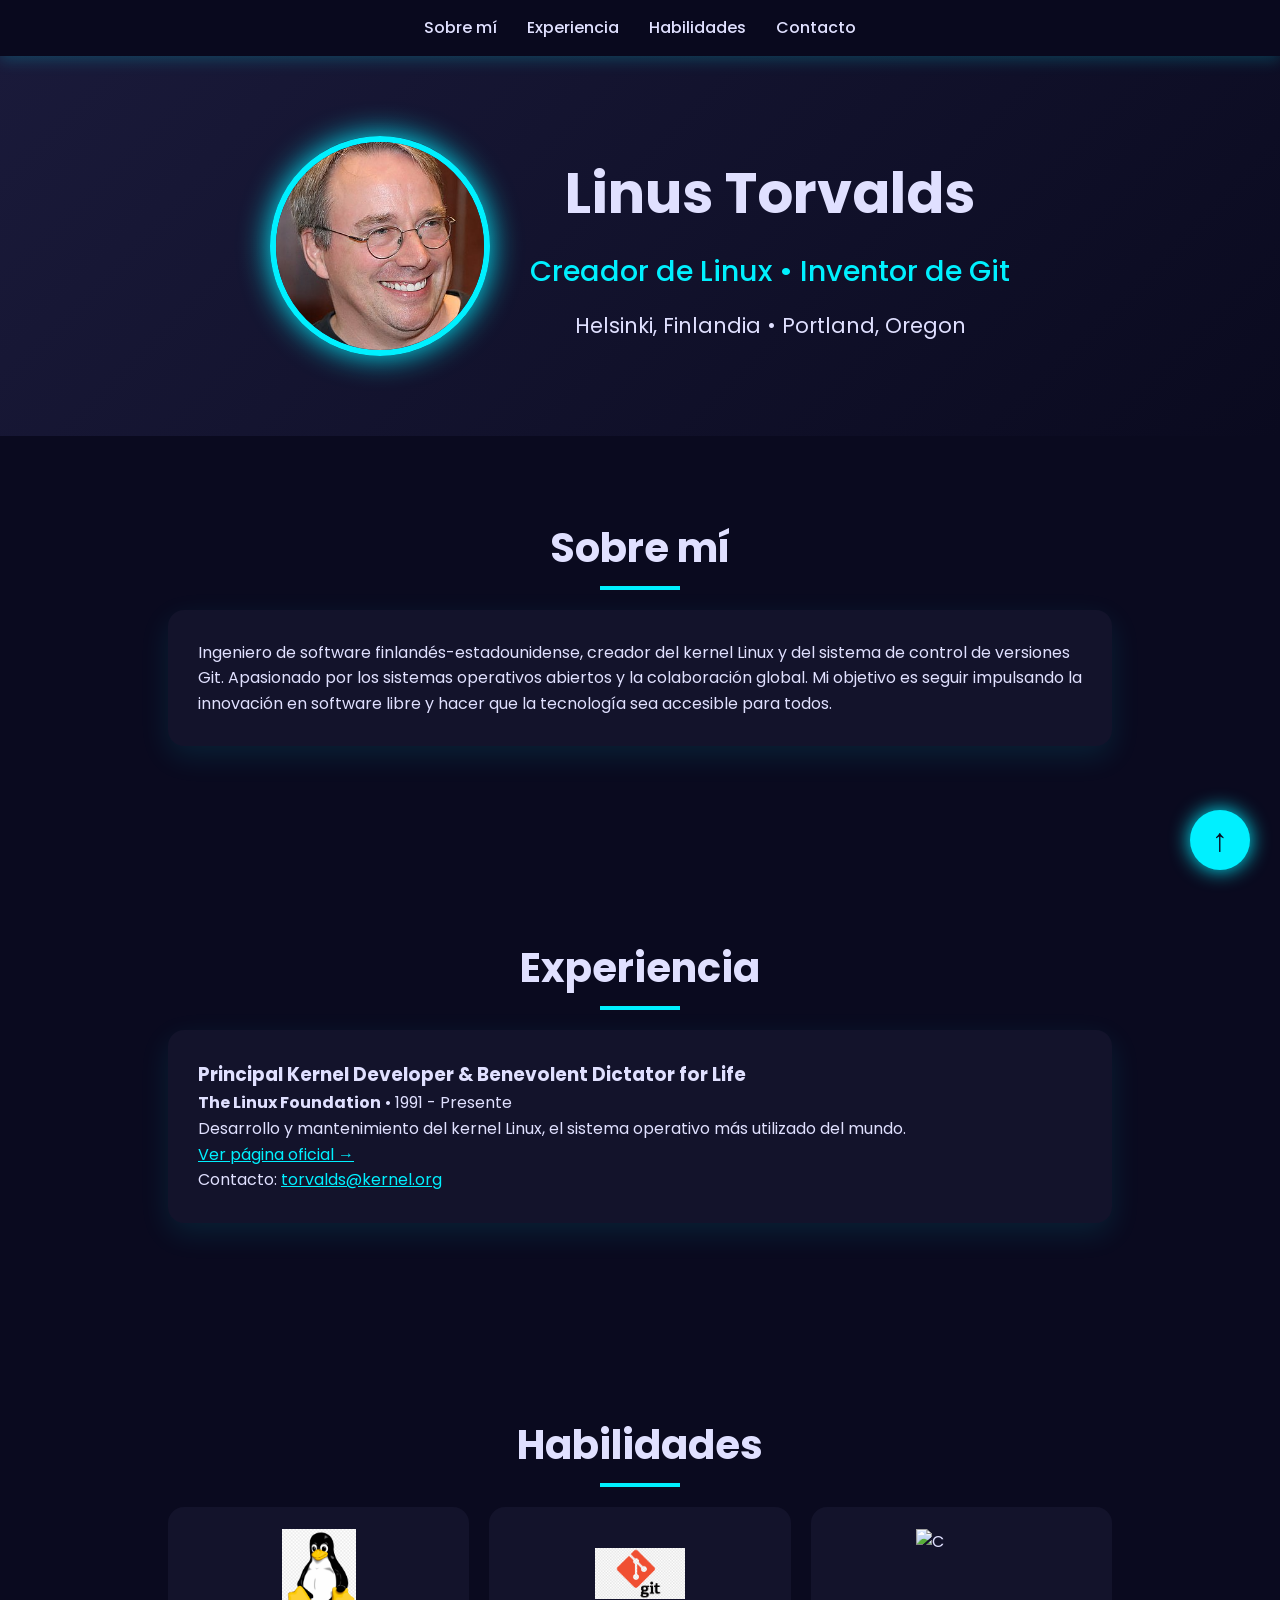
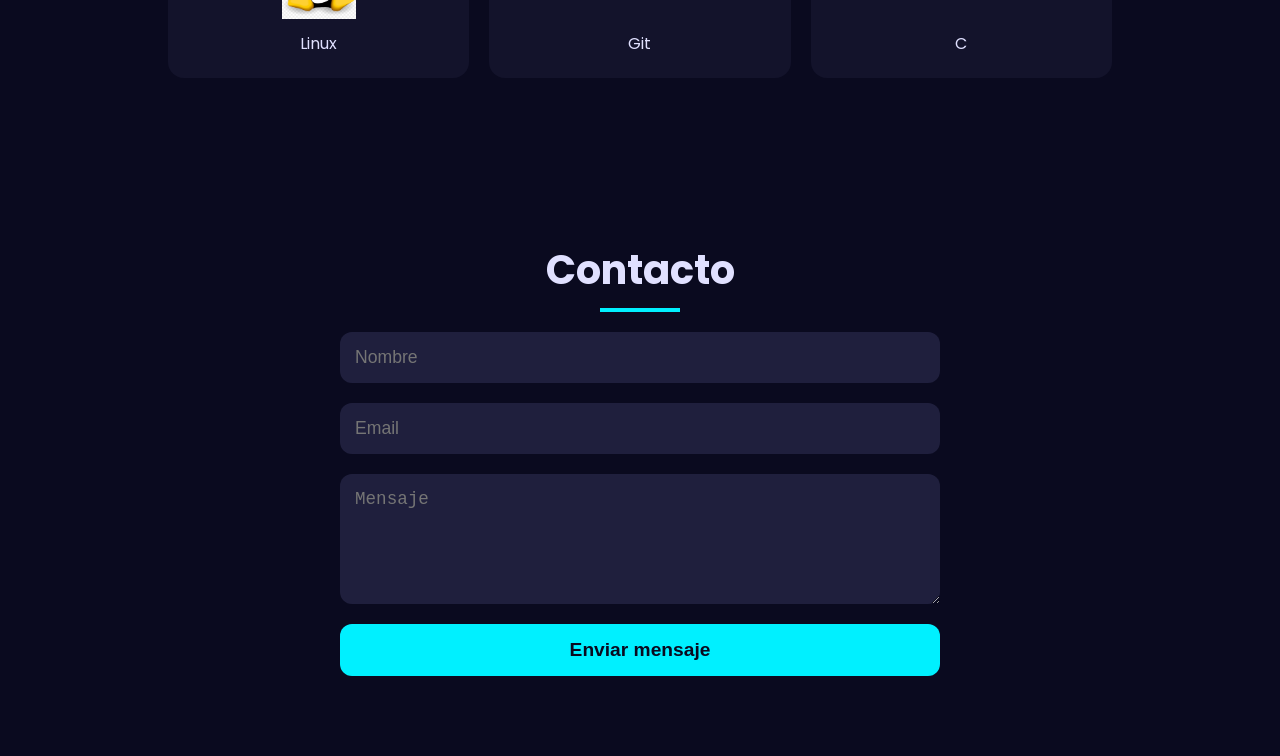
==== index.html @ 0d2be811 "Add files via upload" ====
<!DOCTYPE html>
<html lang="es">
<head>
    <meta charset="UTF-8">
    <meta name="viewport" content="width=device-width, initial-scale=1.0">
    <title>Linus Torvalds - CV</title>
    
    <!-- Google Fonts -->
    <link href="https://fonts.googleapis.com/css2?family=Poppins:wght@400;500;600;700&display=swap" rel="stylesheet">
    
    <!-- CSS externo -->
    <link rel="stylesheet" href="styles.css">
</head>
<body>

    <nav>
        <a href="#about">Sobre mí</a>
        <a href="#experience">Experiencia</a>
        <a href="#skills">Habilidades</a>
        <a href="#contact">Contacto</a>
    </nav>

    <header>
        <img src="IMG/linus.jpg" 
            alt="Linus Torvalds" 
            class="profile-pic">
        <div class="hero-text">
            <h1>Linus Torvalds</h1>
            <p class="title">Creador de Linux • Inventor de Git</p>
            <p class="location">Helsinki, Finlandia • Portland, Oregon</p>
        </div>
    </header>

    <section id="about">
        <h2>Sobre mí</h2>
        <div class="card">
            <p>Ingeniero de software finlandés-estadounidense, creador del kernel Linux y del sistema de control de versiones Git. Apasionado por los sistemas operativos abiertos y la colaboración global. Mi objetivo es seguir impulsando la innovación en software libre y hacer que la tecnología sea accesible para todos.</p>
        </div>
    </section>

    <section id="experience">
        <h2>Experiencia</h2>
        <div class="card">
            <h3>Principal Kernel Developer &amp; Benevolent Dictator for Life</h3>
            <p><strong>The Linux Foundation</strong> • 1991 - Presente</p>
            <p>Desarrollo y mantenimiento del kernel Linux, el sistema operativo más utilizado del mundo.</p>
            <p>
                <a href="https://www.linuxfoundation.org/" target="_blank" class="company-link">Ver página oficial →</a>
            </p>
            <p class="email-contact">
                Contacto: 
                <a href="mailto:torvalds@kernel.org">torvalds@kernel.org</a>
            </p>
        </div>
    </section>

    <section id="skills">
        <h2>Habilidades</h2>
        <div class="skills-grid">
            <!-- Linux -->
            <a href="https://es.wikipedia.org/wiki/Linux" target="_blank" class="skill-card">
                <img src="IMG/linux.png" alt="Linux" class="skill-logo">
                <span>Linux</span>
            </a>
            <!-- Git -->
            <a href="https://es.wikipedia.org/wiki/Git" target="_blank" class="skill-card">
                <img src="IMG/git.png" alt="Git" class="skill-logo">
                <span>Git</span>
            </a>
            <!-- C -->
            <a href="https://es.wikipedia.org/wiki/C_(lenguaje_de_programaci%C3%B3n)" target="_blank" class="skill-card">
                <img src="IMG/c.png" alt="C" class="skill-logo">
                <span>C</span>
         </a>
</div>
    </section>

    <section id="contact">
        <h2>Contacto</h2>
        <form id="contact-form">
            <input type="text" id="name" placeholder="Nombre" required>
            <input type="email" id="email" placeholder="Email" required>
            <textarea id="message" rows="5" placeholder="Mensaje" required></textarea>
            <button type="submit">Enviar mensaje</button>
        </form>
        <div id="success">✅ ¡Mensaje enviado con éxito! (simulado)</div>
    </section>

    <button id="back-to-top" class="back-btn" title="Volver al inicio">↑</button>

    <script src="index.js"></script>
</body>
</html>
---- styles.css ----
:root {
    --accent: #00f0ff;
    --bg: #0a0a1f;
    --text: #e0e0ff;
}

* { margin:0; padding:0; box-sizing:border-box; }

body {
    font-family: 'Poppins', sans-serif;
    background-color: var(--bg);
    color: var(--text);
    line-height: 1.6;
}

nav {
    background: rgba(10,10,31,0.95);
    position: sticky;
    top: 0;
    z-index: 100;
    padding: 15px 5%;
    display: flex;
    justify-content: center;
    gap: 30px;
    box-shadow: 0 4px 15px rgba(0,240,255,0.2);
}
nav a {
    color: var(--text);
    text-decoration: none;
    font-weight: 500;
    transition: color 0.3s;
}
nav a:hover { color: var(--accent); }

header {
    background: linear-gradient(135deg, #1a1a3a, #0a0a1f);
    padding: 80px 10%;
    display: flex;
    align-items: center;
    gap: 40px;
    flex-wrap: wrap;
    justify-content: center;
    text-align: center;
}
.profile-pic {
    width: 220px;
    height: 220px;
    border-radius: 50%;
    border: 6px solid var(--accent);
    box-shadow: 0 0 30px var(--accent);
    object-fit: cover;
}
.hero-text h1 { font-size: 3.5rem; font-weight: 700; margin-bottom: 10px; }
.hero-text .title { font-size: 1.8rem; color: var(--accent); font-weight: 500; }
.hero-text .location { margin-top: 15px; font-size: 1.3rem; }

section {
    padding: 80px 10%;
    max-width: 1200px;
    margin: 0 auto;
}
h2 {
    font-size: 2.5rem;
    margin-bottom: 30px;
    text-align: center;
    position: relative;
}
h2::after {
    content: '';
    width: 80px;
    height: 4px;
    background: var(--accent);
    position: absolute;
    bottom: -10px;
    left: 50%;
    transform: translateX(-50%);
}

.card {
    background: #13132b;
    border-radius: 16px;
    padding: 30px;
    margin-bottom: 30px;
    box-shadow: 0 10px 30px rgba(0,240,255,0.1);
    transition: transform 0.3s;
}
.card:hover { transform: translateY(-8px); }

.skills-grid {
    display: grid;
    grid-template-columns: repeat(auto-fit, minmax(220px, 1fr));
    gap: 20px;
}
.skill-card {
    background: #13132b;
    padding: 20px;
    border-radius: 16px;
    display: flex;
    flex-direction: column;
    align-items: center;
    gap: 12px;
    text-decoration: none;
    color: var(--text);
    transition: all 0.3s;
    border: 2px solid transparent;
}
.skill-card:hover {
    border-color: var(--accent);
    transform: scale(1.08);
    color: var(--accent);
}
.skill-logo {
    width: 90px;
    height: 90px;
    object-fit: contain;
}

form {
    max-width: 600px;
    margin: 0 auto;
    display: flex;
    flex-direction: column;
    gap: 20px;
}
input, textarea {
    padding: 15px;
    border-radius: 12px;
    border: none;
    background: #1f1f3d;
    color: white;
    font-size: 1.1rem;
}
input:focus, textarea:focus { outline: 3px solid var(--accent); }

button {
    background: var(--accent);
    color: #0a0a1f;
    font-weight: 700;
    padding: 15px;
    border: none;
    border-radius: 12px;
    font-size: 1.2rem;
    cursor: pointer;
    transition: 0.3s;
}
button:hover { background: #00c0cc; transform: scale(1.05); }

#success {
    display: none;
    text-align: center;
    padding: 20px;
    background: #132d13;
    color: #00ff88;
    border-radius: 12px;
    margin-top: 20px;
    font-weight: 600;
}

.back-btn {
    position: fixed;
    bottom: 30px;
    right: 30px;
    background: var(--accent);
    color: #0a0a1f;
    width: 60px;
    height: 60px;
    border-radius: 50%;
    display: flex;
    align-items: center;
    justify-content: center;
    font-size: 2rem;
    box-shadow: 0 0 20px var(--accent);
    cursor: pointer;
    z-index: 1000;
    border: none;
    transition: 0.3s;
}
.back-btn:hover { transform: scale(1.15); }

.company-link { color: var(--accent); text-decoration: underline; }
.email-contact a { color: var(--accent); }
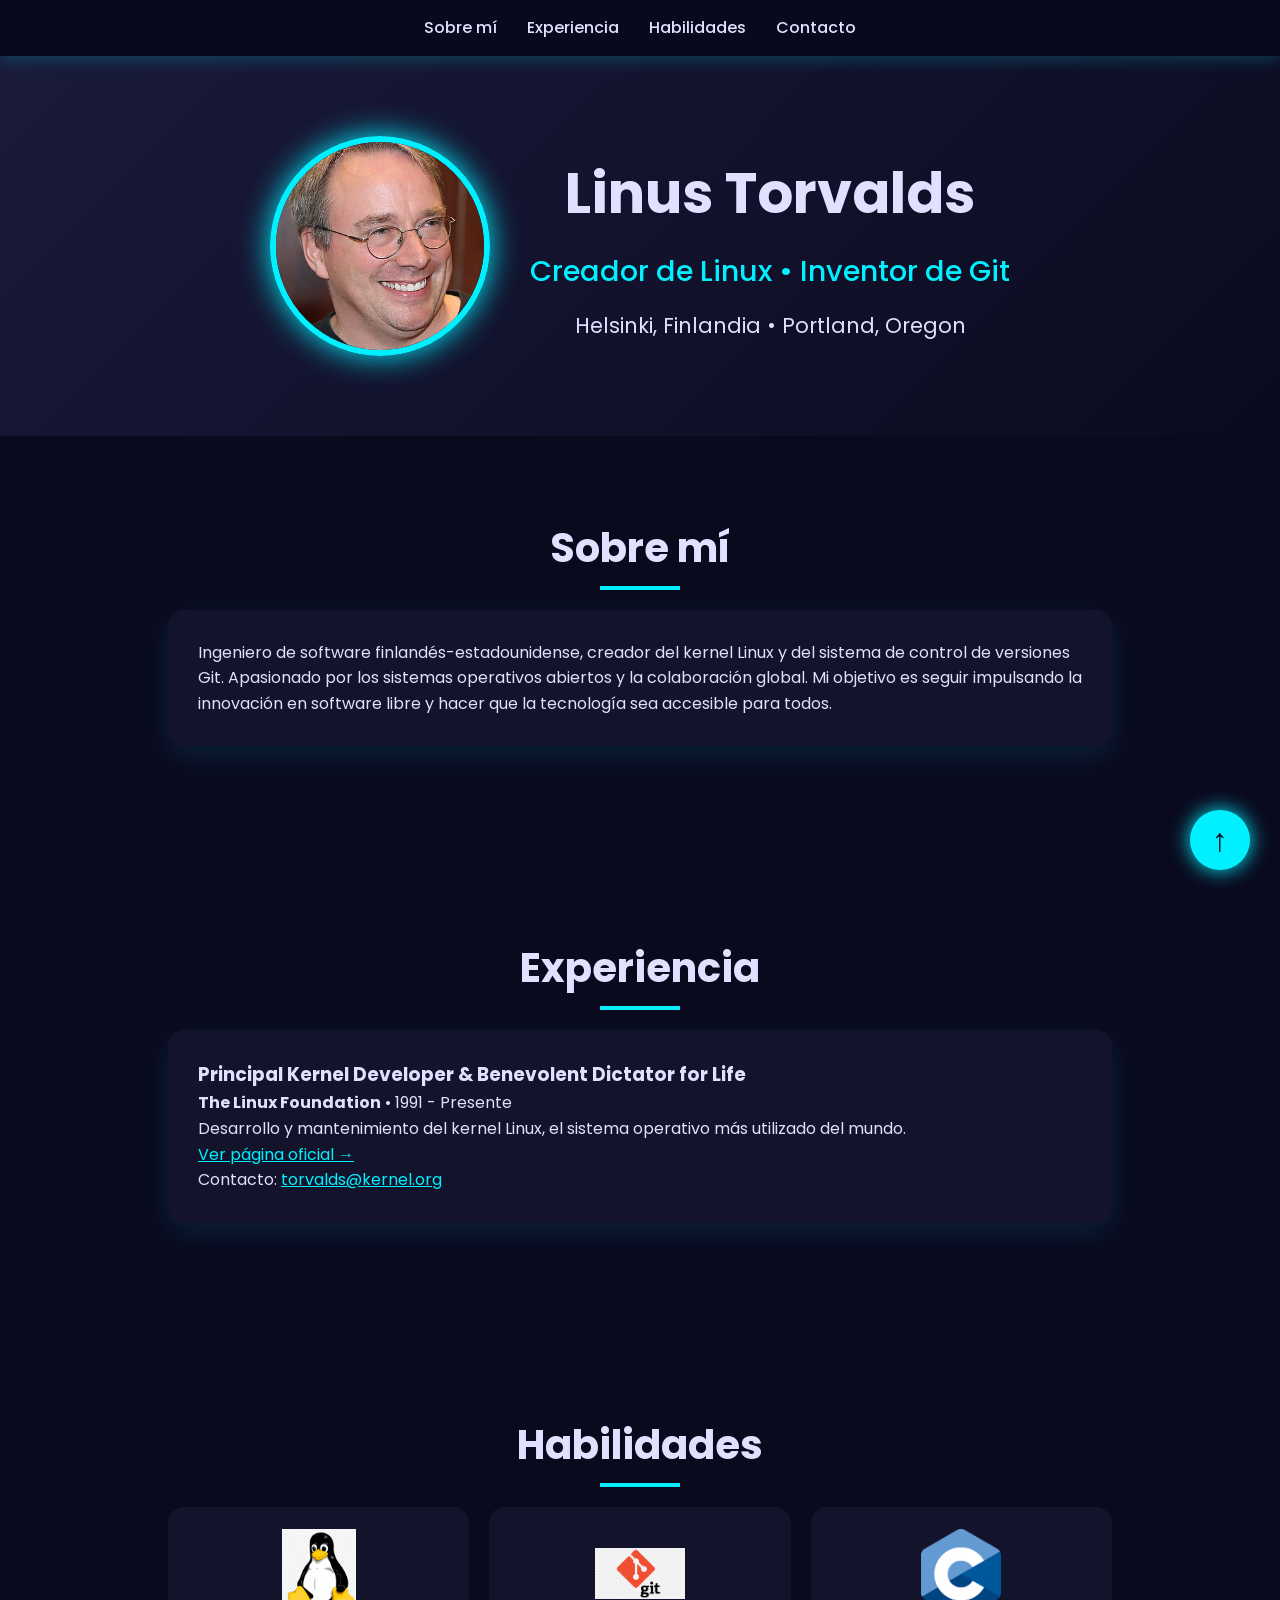
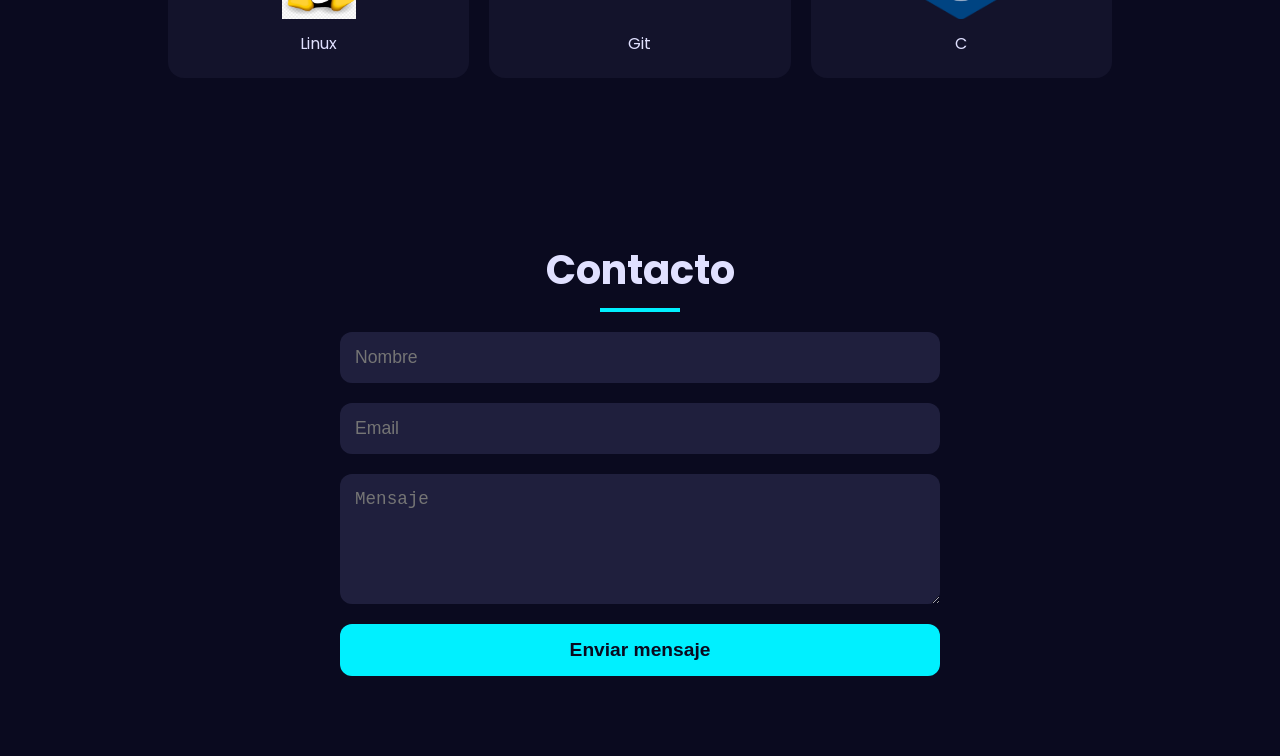
==== commit 29e07b3b: "Fix #3 - Eliminar Google Fonts externo" ====
--- a/index.html
+++ b/index.html
@@ -4,9 +4,6 @@
     <meta charset="UTF-8">
     <meta name="viewport" content="width=device-width, initial-scale=1.0">
     <title>Linus Torvalds - CV</title>
-    
-    <!-- Google Fonts -->
-    <link href="https://fonts.googleapis.com/css2?family=Poppins:wght@400;500;600;700&display=swap" rel="stylesheet">
     
     <!-- CSS externo -->
     <link rel="stylesheet" href="styles.css">
@@ -90,4 +87,4 @@
 
     <script src="index.js"></script>
 </body>
-</html>+</html>
--- a/styles.css
+++ b/styles.css
@@ -1,3 +1,35 @@
+/* ====================== FUENTE POPPINS LOCAL (Issue #3) ====================== */
+@font-face {
+    font-family: 'Poppins';
+    src: url('fonts/poppins-v24-latin-regular.woff2') format('woff2');
+    font-weight: 400;
+    font-style: normal;
+    font-display: swap;
+}
+
+@font-face {
+    font-family: 'Poppins';
+    src: url('fonts/poppins-v24-latin-500.woff2') format('woff2');
+    font-weight: 500;
+    font-style: normal;
+    font-display: swap;
+}
+
+@font-face {
+    font-family: 'Poppins';
+    src: url('fonts/poppins-v24-latin-600.woff2') format('woff2');
+    font-weight: 600;
+    font-style: normal;
+    font-display: swap;
+}
+
+@font-face {
+    font-family: 'Poppins';
+    src: url('fonts/poppins-v24-latin-700.woff2') format('woff2');
+    font-weight: 700;
+    font-style: normal;
+    font-display: swap;
+}
 :root {
     --accent: #00f0ff;
     --bg: #0a0a1f;
@@ -178,4 +210,4 @@
 .back-btn:hover { transform: scale(1.15); }
 
 .company-link { color: var(--accent); text-decoration: underline; }
-.email-contact a { color: var(--accent); }+.email-contact a { color: var(--accent); }
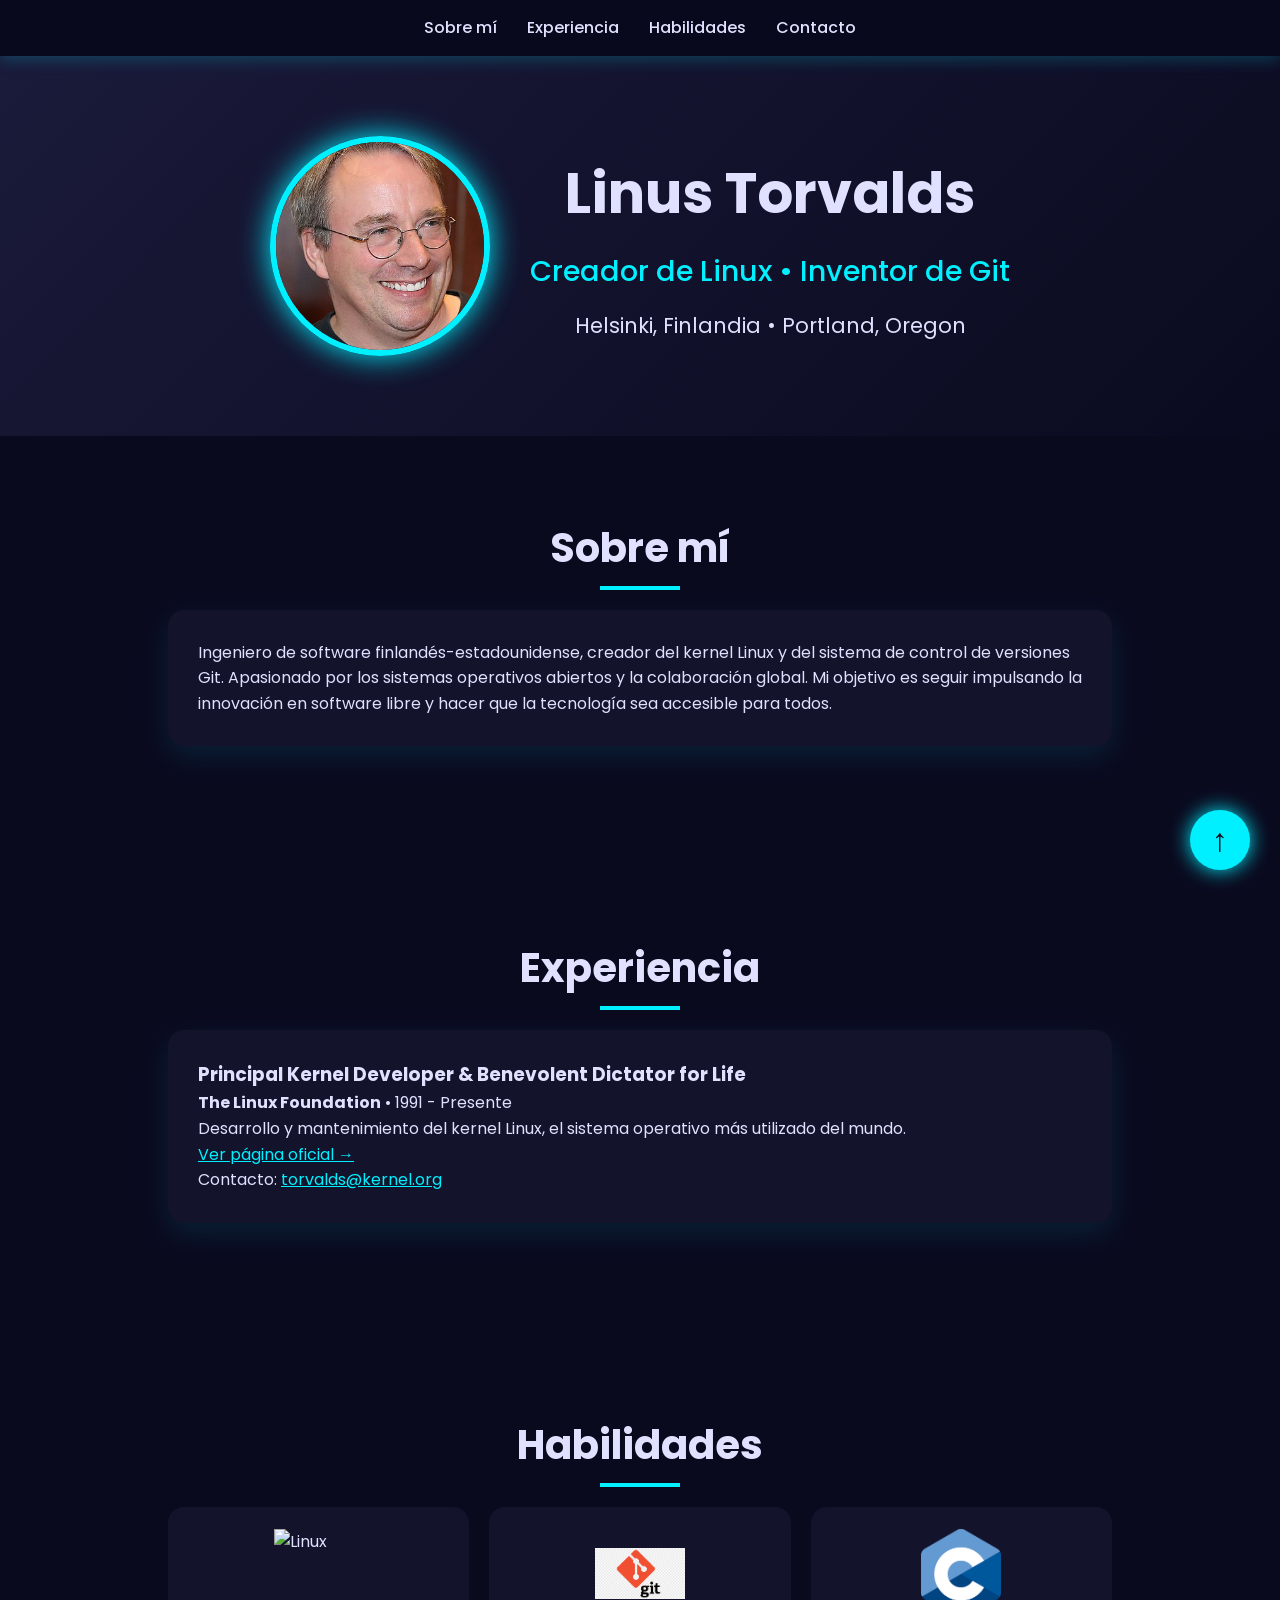
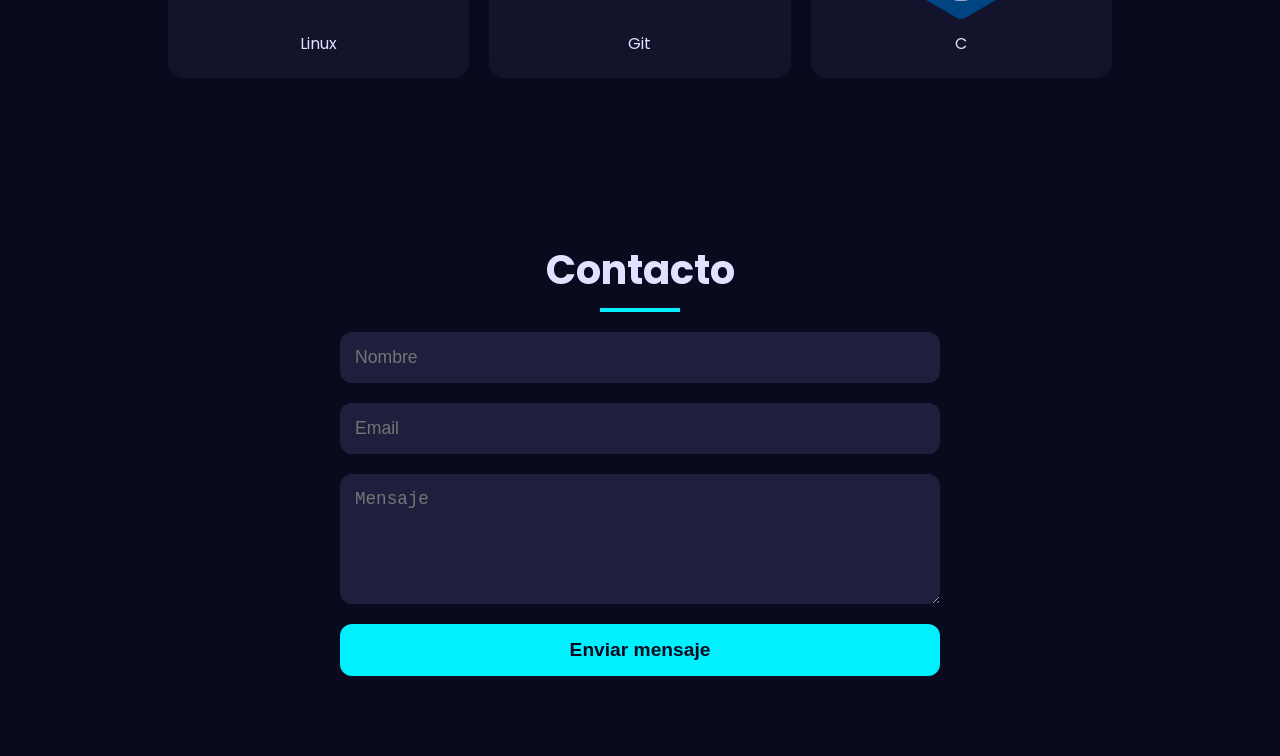
==== commit d6aa234b: "Merge 29e07b3b5274b297160f45d48dfbaf0a80e092a7 into fb14ae4440d1b4e6ad94d800c89e95a0f625dbd1" ====
(no text change in the page or its own stylesheets)
